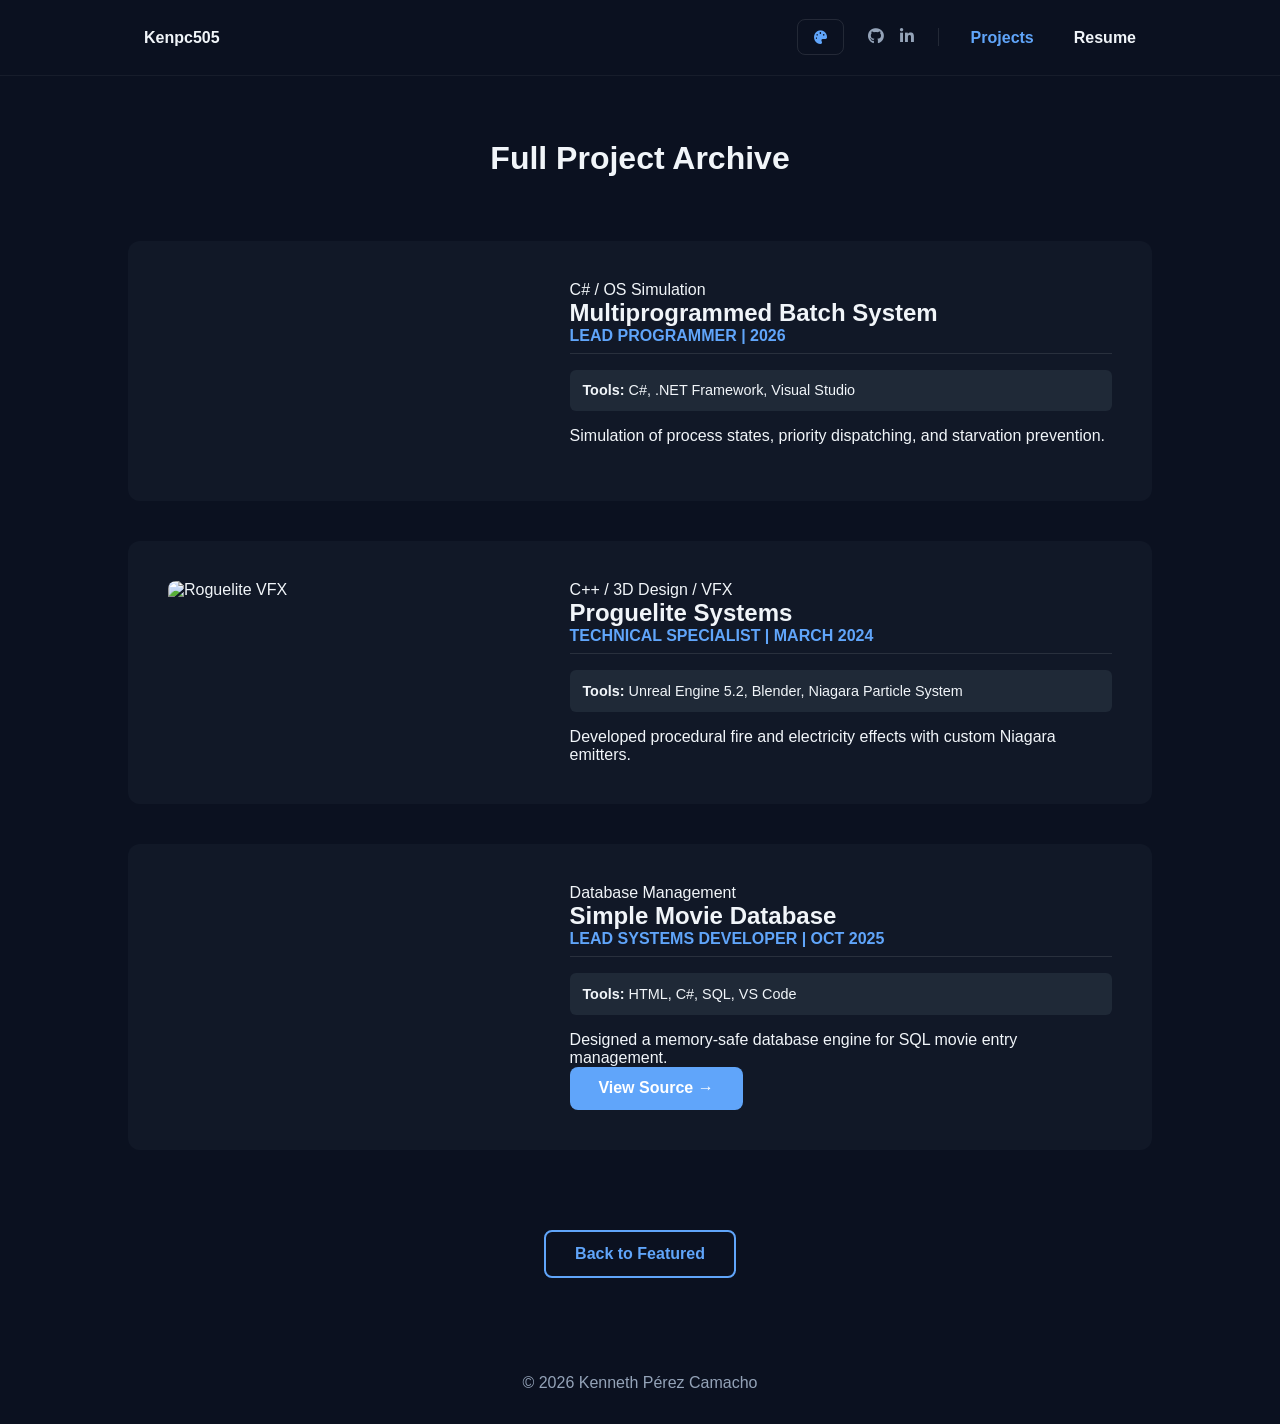
==== projects.html @ e3770920 "updated portfolio" ====
<!DOCTYPE html>
<html lang="en">
<head>
    <meta charset="UTF-8">
    <meta name="viewport" content="width=device-width, initial-scale=1.0">
    <title>Archive | Kenneth Pérez Camacho</title>
    <script>
        (function() {
            const palettes = {
                'default': { bg: '#0b1120', accent: '#60a5fa' },
                'emerald': { bg: '#022c22', accent: '#10b981' },
                'ruby': { bg: '#1c0a0a', accent: '#ef4444' },
                'gold': { bg: '#1a160d', accent: '#fbbf24' },
                'violet': { bg: '#1e1b4b', accent: '#a78bfa' }
            };
            window.applyTheme = function(theme) {
                const p = palettes[theme] || palettes['default'];
                document.documentElement.style.setProperty('--bg-color', p.bg);
                document.documentElement.style.setProperty('--accent', p.accent);
                localStorage.setItem('selectedTheme', theme);
                document.querySelectorAll('a').forEach(link => {
                    const url = new URL(link.href, window.location.href);
                    if (url.origin === window.location.origin) {
                        url.searchParams.set('theme', theme);
                        link.href = url.toString();
                    }
                });
            };
            const params = new URLSearchParams(window.location.search);
            const activeTheme = params.get('theme') || localStorage.getItem('selectedTheme') || 'default';
            window.addEventListener('DOMContentLoaded', () => applyTheme(activeTheme));
        })();
    </script>
    <link rel="stylesheet" href="https://cdnjs.cloudflare.com/ajax/libs/font-awesome/6.5.1/css/all.min.css">
    <link rel="stylesheet" href="style.css">
</head>
<body style="display: flex; flex-direction: column; min-height: 100vh;">

    <nav>
        <div class="logo"><a href="index.html" class="btn-nav">Kenpc505</a></div>
        <div class="nav-right" style="display: flex; align-items: center; gap: 1.5rem;">
            <div class="theme-switch-wrapper">
                <button id="theme-btn" class="btn-nav" style="color: var(--accent); background: transparent; border: 1px solid rgba(255,255,255,0.1);"><i class="fas fa-palette"></i></button>
            </div>
            <div class="social-icons" style="display: flex; gap: 1rem;">
                <a href="https://github.com/Kenpc505" target="_blank" style="color: var(--text-secondary);"><i class="fa-brands fa-github"></i></a>
                <a href="https://www.linkedin.com/in/kenneth-p%C3%A9rez-camacho-754b19230" target="_blank" style="color: var(--text-secondary);"><i class="fa-brands fa-linkedin-in"></i></a>
            </div>
            <ul class="nav-links" style="display: flex; list-style: none; gap: 0.5rem; border-left: 1px solid rgba(255,255,255,0.1); padding-left: 1rem;">
                <li><a href="projects.html" class="btn-nav" style="color: var(--accent);">Projects</a></li>
                <li><a href="resume.html" class="btn-nav">Resume</a></li>
            </ul>
        </div>
    </nav>

    <main style="flex: 1; padding: 4rem 10%;">
        <h1 style="text-align: center; margin-bottom: 4rem;">Full Project Archive</h1>
        
        <article class="project-row">
            <div class="project-image-container">
                <video autoplay loop muted playsinline>
                    <source src="videos/os-sim.mp4" type="video/mp4">
                </video>
            </div>
            <div class="project-info">
                <p class="category">C# / OS Simulation</p>
                <h2 class="project-title">Multiprogrammed Batch System</h2>
                <p class="role-date">Lead Programmer | 2026</p>
                <div class="tools-bar"><strong>Tools:</strong> C#, .NET Framework, Visual Studio</div>
                <p>Simulation of process states, priority dispatching, and starvation prevention.</p>
            </div>
        </article>

        <article class="project-row">
            <div class="project-image-container"><img src="images/roguelite.jpg" alt="Roguelite VFX"></div>
            <div class="project-info">
                <p class="category">C++ / 3D Design / VFX</p>
                <h2 class="project-title">Proguelite Systems</h2>
                <p class="role-date">Technical Specialist | March 2024</p>
                <div class="tools-bar"><strong>Tools:</strong> Unreal Engine 5.2, Blender, Niagara Particle System</div>
                <p>Developed procedural fire and electricity effects with custom Niagara emitters.</p>
            </div>
        </article>

        <article class="project-row">
            <div class="project-image-container">
                <video autoplay loop muted playsinline>
                    <source src="videos/simplemdb.mp4" type="video/mp4">
                </video>
            </div>
            <div class="project-info">
                <p class="category">Database Management</p>
                <h2 class="project-title">Simple Movie Database</h2>
                <p class="role-date">Lead Systems Developer | Oct 2025</p>
                <div class="tools-bar"><strong>Tools:</strong> HTML, C#, SQL, VS Code</div>
                <p>Designed a memory-safe database engine for SQL movie entry management.</p>
                <a href="https://github.com/Kenpc505/SimpleMDB" target="_blank" class="btn">View Source →</a>
            </div>
        </article>

        <div style="text-align: center; margin-top: 5rem;">
            <a href="index.html" class="btn" style="background: transparent; border: 2px solid var(--accent); color: var(--accent);">Back to Featured</a>
        </div>
    </main>

    <footer style="text-align: center; padding: 2rem 0;"><p style="color: var(--text-secondary);">© 2026 Kenneth Pérez Camacho</p></footer>
</body>
</html>
---- style.css ----
/* --- 1. CORE VARIABLES --- */
:root {
	--bg-color: #0b1120;
	--card-bg: #111827;
	--text-primary: #f1f5f9;
	--text-secondary: #94a3b8;
	--accent: #60a5fa;
	--tools-bg: #1f2937;
}

/* --- 2. GLOBAL RESET --- */
* {
	box-sizing: border-box;
	margin: 0;
	padding: 0;
}

body {
	background-color: var(--bg-color);
	color: var(--text-primary);
	font-family: 'Inter', sans-serif;
	transition: background-color 0.3s ease;
}

/* --- 3. NAVIGATION & BUTTONS --- */
nav {
	display: flex;
	justify-content: space-between;
	align-items: center;
	padding: 1.2rem 10%;
	background: var(--bg-color);
	position: sticky;
	top: 0;
	z-index: 1000;
	border-bottom: 1px solid rgba(255, 255, 255, 0.05);
}

.logo a,
.btn-nav {
	font-weight: bold;
	text-decoration: none;
	color: var(--text-primary);
	padding: 0.6rem 1rem;
	border-radius: 8px;
	transition: 0.3s;
}

.logo a:hover,
.btn-nav:hover {
	background: rgba(255, 255, 255, 0.05);
	color: var(--accent);
}

.nav-links {
	display: flex;
	list-style: none;
	gap: 1rem;
	border-left: 1px solid rgba(255, 255, 255, 0.1);
	padding-left: 1rem;
}

/* Theme Menu */
.theme-switch-wrapper {
	position: relative;
}

.theme-menu {
	position: absolute;
	top: 50px;
	right: 0;
	background: var(--card-bg);
	border: 1px solid var(--accent);
	border-radius: 8px;
	display: none;
	flex-direction: column;
	width: 150px;
	overflow: hidden;
}

.theme-menu.active {
	display: flex;
}

.theme-menu button {
	background: none;
	border: none;
	color: var(--text-primary);
	padding: 10px;
	cursor: pointer;
	text-align: left;
}

.theme-menu button:hover {
	background: var(--accent);
	color: #fff;
}

/* --- 4. PROJECT CARDS (Image Formatting) --- */
.project-list {
	width: 85%;
	max-width: 1100px;
	margin: 4rem auto;
}

.project-row {
	display: flex;
	gap: 2.5rem;
	background: var(--card-bg);
	border-radius: 12px;
	padding: 2.5rem;
	margin-bottom: 2.5rem;
}

.project-image-container {
	flex: 1;
	border-radius: 8px;
	overflow: hidden;
}

.project-image-container video,
.project-image-container img {
	width: 100%;
	display: block;
}

.project-info {
	flex: 1.5;
}

.tools-bar {
	background: var(--tools-bg);
	padding: 0.8rem;
	border-radius: 6px;
	margin: 1rem 0;
	font-size: 0.9rem;
}

.role-date {
	color: var(--accent);
	font-weight: bold;
	text-transform: uppercase;
	border-bottom: 1px solid rgba(255, 255, 255, 0.1);
	padding-bottom: 0.5rem;
	margin-bottom: 1rem;
}

.btn {
	display: inline-block;
	padding: 0.8rem 1.8rem;
	background: var(--accent);
	color: #fff;
	text-decoration: none;
	border-radius: 8px;
	font-weight: bold;
}
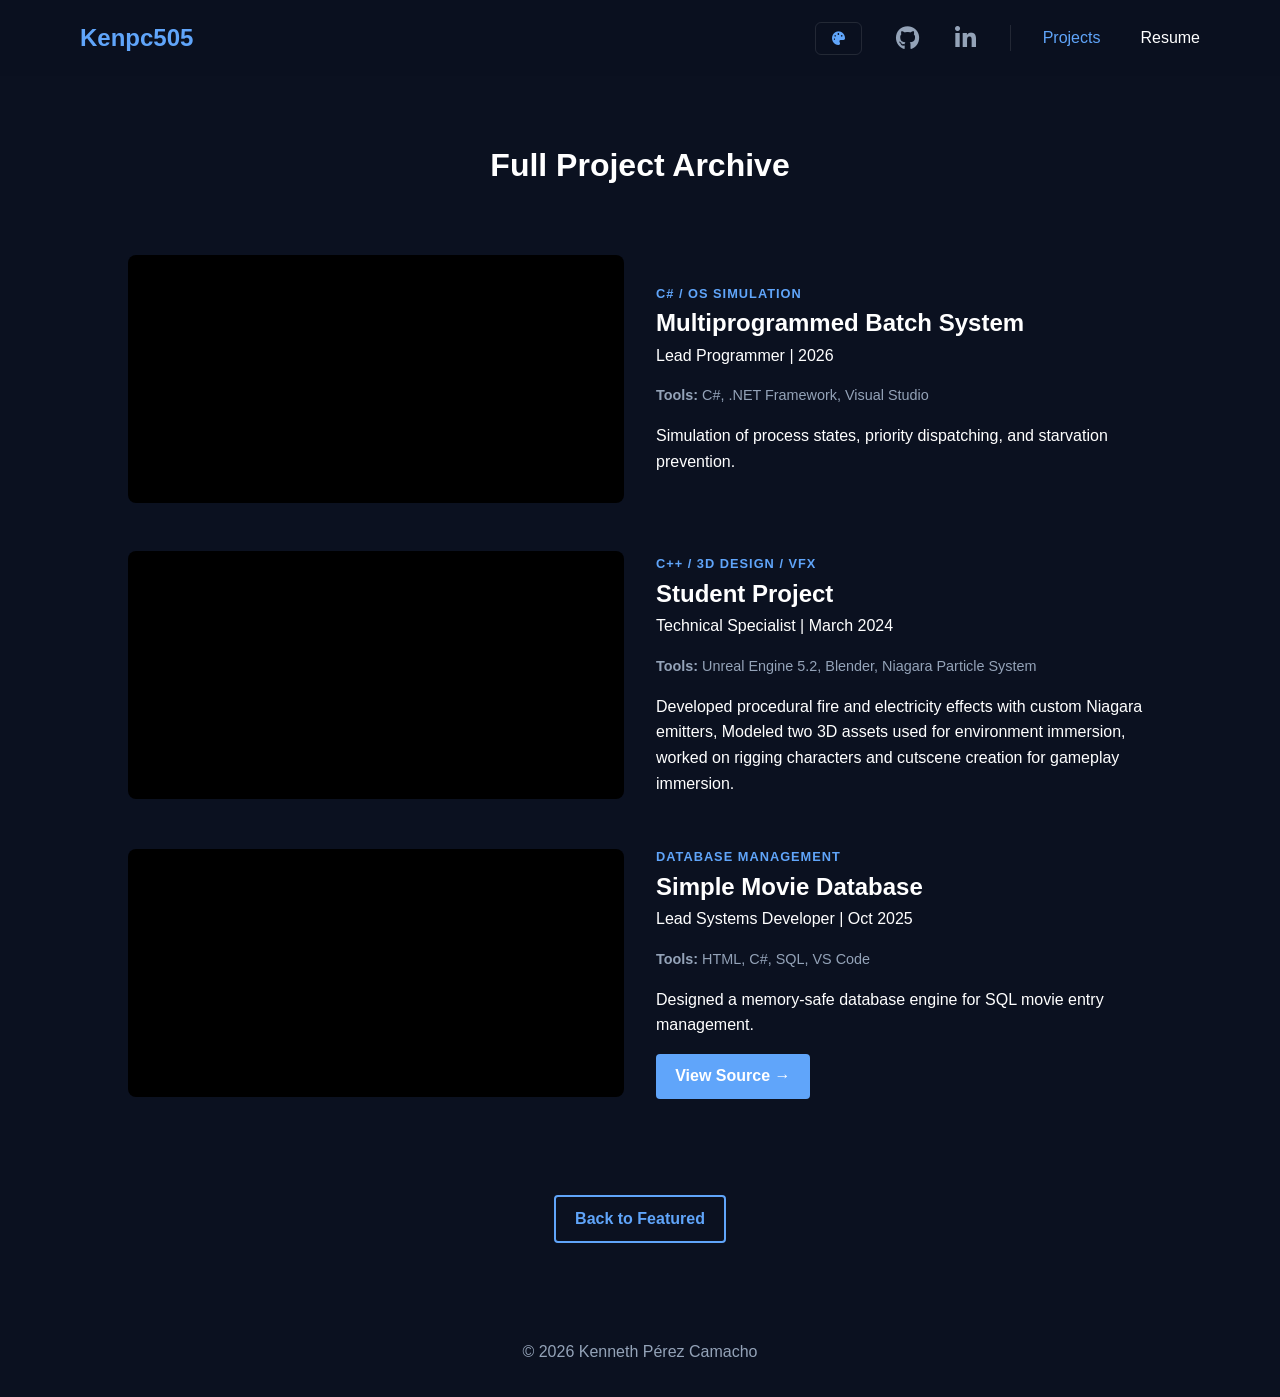
==== commit eff69ff7: "Layout changes, added video file to vfx student showcase" ====
--- a/projects.html
+++ b/projects.html
@@ -70,15 +70,20 @@
                 <p>Simulation of process states, priority dispatching, and starvation prevention.</p>
             </div>
         </article>
-
-        <article class="project-row">
-            <div class="project-image-container"><img src="images/roguelite.jpg" alt="Roguelite VFX"></div>
+        
+<article class="project-row">
+            <div class="project-image-container">
+                <video autoplay loop muted playsinline>
+                    <source src="videos/vfx-showcase.mp4" type="video/mp4">
+                    Your browser does not support the video tag.
+                </video>
+            </div>
             <div class="project-info">
                 <p class="category">C++ / 3D Design / VFX</p>
-                <h2 class="project-title">Proguelite Systems</h2>
+                <h2 class="project-title">Student Project</h2>
                 <p class="role-date">Technical Specialist | March 2024</p>
                 <div class="tools-bar"><strong>Tools:</strong> Unreal Engine 5.2, Blender, Niagara Particle System</div>
-                <p>Developed procedural fire and electricity effects with custom Niagara emitters.</p>
+                <p>Developed procedural fire and electricity effects with custom Niagara emitters, Modeled two 3D assets used for environment immersion, worked on rigging characters and cutscene creation for gameplay immersion.</p>
             </div>
         </article>
 
--- a/style.css
+++ b/style.css
@@ -1,80 +1,90 @@
-/* --- 1. CORE VARIABLES --- */
+/* --- BASE THEME VARIABLES --- */
 :root {
 	--bg-color: #0b1120;
-	--card-bg: #111827;
-	--text-primary: #f1f5f9;
+	--card-bg: rgba(255, 255, 255, 0.05);
+	--accent: #60a5fa;
+	--text-primary: #ffffff;
 	--text-secondary: #94a3b8;
-	--accent: #60a5fa;
-	--tools-bg: #1f2937;
-}
-
-/* --- 2. GLOBAL RESET --- */
+}
+
+/* --- GLOBAL STYLES --- */
 * {
-	box-sizing: border-box;
 	margin: 0;
 	padding: 0;
+	box-sizing: border-box;
+	font-family: 'Inter', -apple-system, sans-serif;
 }
 
 body {
 	background-color: var(--bg-color);
 	color: var(--text-primary);
-	font-family: 'Inter', sans-serif;
-	transition: background-color 0.3s ease;
-}
-
-/* --- 3. NAVIGATION & BUTTONS --- */
+	transition: background-color 0.4s ease;
+	line-height: 1.6;
+}
+
+a {
+	text-decoration: none;
+	color: inherit;
+	transition: 0.3s;
+}
+
+/* --- NAVIGATION --- */
 nav {
 	display: flex;
 	justify-content: space-between;
 	align-items: center;
-	padding: 1.2rem 10%;
-	background: var(--bg-color);
+	padding: 1rem 5%;
+	background: rgba(11, 17, 32, 0.8);
+	backdrop-filter: blur(10px);
 	position: sticky;
 	top: 0;
 	z-index: 1000;
-	border-bottom: 1px solid rgba(255, 255, 255, 0.05);
-}
-
-.logo a,
+}
+
+.logo a {
+	font-size: 1.5rem;
+	font-weight: 800;
+	color: var(--accent);
+}
+
 .btn-nav {
-	font-weight: bold;
-	text-decoration: none;
-	color: var(--text-primary);
-	padding: 0.6rem 1rem;
-	border-radius: 8px;
-	transition: 0.3s;
-}
-
-.logo a:hover,
-.btn-nav:hover {
-	background: rgba(255, 255, 255, 0.05);
-	color: var(--accent);
-}
-
-.nav-links {
-	display: flex;
-	list-style: none;
-	gap: 1rem;
-	border-left: 1px solid rgba(255, 255, 255, 0.1);
-	padding-left: 1rem;
-}
-
-/* Theme Menu */
+	padding: 0.5rem 1rem;
+	border-radius: 6px;
+	font-weight: 500;
+}
+
+/* --- SOCIAL ICONS (ENLARGED & ACCESSIBLE) --- */
+.social-icons a {
+	font-size: 1.5rem;
+	padding: 10px;
+	transition: transform 0.2s ease, color 0.2s ease;
+	display: inline-flex;
+	align-items: center;
+	justify-content: center;
+	color: var(--text-secondary);
+}
+
+.social-icons a:hover {
+	color: var(--accent) !important;
+	transform: scale(1.1);
+}
+
+/* --- THEME MENU --- */
 .theme-switch-wrapper {
 	position: relative;
 }
 
 .theme-menu {
 	position: absolute;
-	top: 50px;
+	top: 100%;
 	right: 0;
-	background: var(--card-bg);
-	border: 1px solid var(--accent);
+	background: #1e293b;
 	border-radius: 8px;
+	padding: 0.5rem;
 	display: none;
 	flex-direction: column;
-	width: 150px;
-	overflow: hidden;
+	gap: 0.5rem;
+	box-shadow: 0 10px 15px -3px rgba(0, 0, 0, 0.5);
 }
 
 .theme-menu.active {
@@ -82,74 +92,176 @@
 }
 
 .theme-menu button {
-	background: none;
+	background: transparent;
 	border: none;
-	color: var(--text-primary);
-	padding: 10px;
+	color: white;
+	padding: 0.5rem 1rem;
 	cursor: pointer;
 	text-align: left;
+	border-radius: 4px;
 }
 
 .theme-menu button:hover {
 	background: var(--accent);
-	color: #fff;
-}
-
-/* --- 4. PROJECT CARDS (Image Formatting) --- */
+}
+
+/* --- HERO (TIGHTENED VERTICAL GAP) --- */
+.hero-banner {
+	position: relative;
+	height: 25vh;
+	/* Very compact vertical space */
+	display: flex;
+	align-items: center;
+	justify-content: center;
+	overflow: hidden;
+	margin-bottom: 0;
+}
+
+.banner-image {
+	position: absolute;
+	width: 100%;
+	height: 100%;
+	z-index: -1;
+}
+
+.banner-image img {
+	width: 100%;
+	height: 100%;
+	object-fit: cover;
+	opacity: 0.2;
+}
+
+.hero-content h1 {
+	font-size: 3.5rem;
+	margin-bottom: 0.5rem;
+}
+
+/* --- ABOUT ME (REDUCED SPACING) --- */
+.about-me-container {
+	display: flex;
+	align-items: center;
+	gap: 2.5rem;
+	padding: 0 10% 2rem 10%;
+	max-width: 1200px;
+	margin: -1rem auto 0 auto;
+	/* Pulls content up toward the name */
+}
+
+.profile-pic img {
+	width: 160px;
+	height: 160px;
+	border-radius: 50%;
+	border: 3px solid var(--accent);
+	object-fit: cover;
+}
+
+.about-text h2 {
+	margin-bottom: 0.5rem;
+	color: var(--accent);
+}
+
+/* --- PROJECTS --- */
 .project-list {
-	width: 85%;
-	max-width: 1100px;
-	margin: 4rem auto;
+	padding: 2rem 5%;
 }
 
 .project-row {
 	display: flex;
-	gap: 2.5rem;
-	background: var(--card-bg);
-	border-radius: 12px;
-	padding: 2.5rem;
-	margin-bottom: 2.5rem;
+	gap: 2rem;
+	margin-bottom: 3rem;
+	align-items: center;
 }
 
 .project-image-container {
 	flex: 1;
 	border-radius: 8px;
 	overflow: hidden;
-}
-
-.project-image-container video,
-.project-image-container img {
+	background: #000;
+}
+
+.project-image-container img,
+.project-image-container video {
 	width: 100%;
 	display: block;
 }
 
 .project-info {
-	flex: 1.5;
+	flex: 1;
+}
+
+.category {
+	color: var(--accent);
+	text-transform: uppercase;
+	font-size: 0.8rem;
+	letter-spacing: 1px;
+	font-weight: 700;
 }
 
 .tools-bar {
-	background: var(--tools-bg);
-	padding: 0.8rem;
-	border-radius: 6px;
 	margin: 1rem 0;
 	font-size: 0.9rem;
-}
-
-.role-date {
-	color: var(--accent);
-	font-weight: bold;
-	text-transform: uppercase;
-	border-bottom: 1px solid rgba(255, 255, 255, 0.1);
-	padding-bottom: 0.5rem;
-	margin-bottom: 1rem;
+	color: var(--text-secondary);
 }
 
 .btn {
 	display: inline-block;
-	padding: 0.8rem 1.8rem;
+	padding: 0.6rem 1.2rem;
 	background: var(--accent);
-	color: #fff;
-	text-decoration: none;
-	border-radius: 8px;
-	font-weight: bold;
+	color: white;
+	border-radius: 4px;
+	font-weight: 600;
+	margin-top: 1rem;
+}
+
+/* --- MOBILE OPTIMIZATION --- */
+@media (max-width: 768px) {
+	nav {
+		flex-wrap: wrap;
+		justify-content: center;
+		padding: 1rem;
+	}
+
+	.nav-right {
+		width: 100%;
+		justify-content: center;
+		margin-top: 1rem;
+		gap: 1rem !important;
+	}
+
+	.hero-banner {
+		height: 20vh;
+	}
+
+	.hero-content h1 {
+		font-size: 2.2rem;
+	}
+
+	.about-me-container {
+		margin-top: 0;
+		padding: 2rem 5%;
+		flex-direction: column;
+		text-align: center;
+		gap: 1.5rem;
+	}
+
+	.project-row {
+		flex-direction: column;
+		margin-bottom: 4rem;
+		gap: 1.5rem;
+	}
+
+	.project-image-container,
+	.project-info {
+		width: 100%;
+	}
+
+	.social-icons a {
+		font-size: 1.8rem;
+		/* Even larger for mobile thumbs */
+	}
+
+	.resume-container div[style*="display: flex"] {
+		flex-direction: column !important;
+		gap: 1rem !important;
+	}
 }
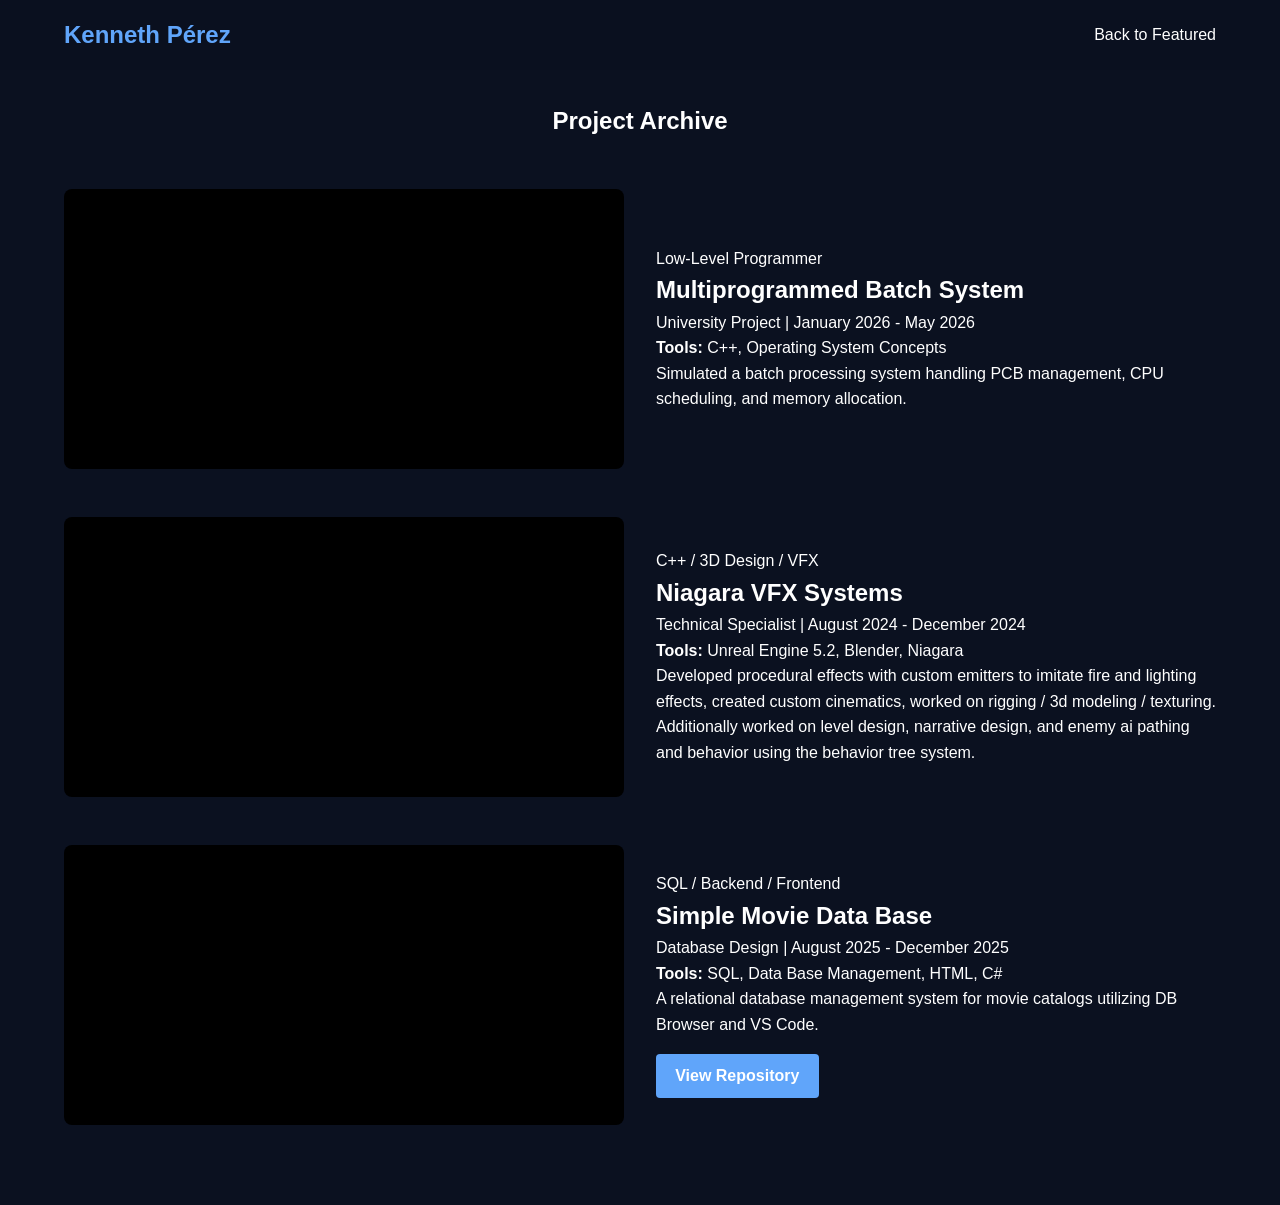
==== commit 083edb3e: "Some Design fixes, temp logo for Ladein" ====
--- a/projects.html
+++ b/projects.html
@@ -3,59 +3,19 @@
 <head>
     <meta charset="UTF-8">
     <meta name="viewport" content="width=device-width, initial-scale=1.0">
-    <title>Archive | Kenneth Pérez Camacho</title>
-    <script>
-        (function() {
-            const palettes = {
-                'default': { bg: '#0b1120', accent: '#60a5fa' },
-                'emerald': { bg: '#022c22', accent: '#10b981' },
-                'ruby': { bg: '#1c0a0a', accent: '#ef4444' },
-                'gold': { bg: '#1a160d', accent: '#fbbf24' },
-                'violet': { bg: '#1e1b4b', accent: '#a78bfa' }
-            };
-            window.applyTheme = function(theme) {
-                const p = palettes[theme] || palettes['default'];
-                document.documentElement.style.setProperty('--bg-color', p.bg);
-                document.documentElement.style.setProperty('--accent', p.accent);
-                localStorage.setItem('selectedTheme', theme);
-                document.querySelectorAll('a').forEach(link => {
-                    const url = new URL(link.href, window.location.href);
-                    if (url.origin === window.location.origin) {
-                        url.searchParams.set('theme', theme);
-                        link.href = url.toString();
-                    }
-                });
-            };
-            const params = new URLSearchParams(window.location.search);
-            const activeTheme = params.get('theme') || localStorage.getItem('selectedTheme') || 'default';
-            window.addEventListener('DOMContentLoaded', () => applyTheme(activeTheme));
-        })();
-    </script>
-    <link rel="stylesheet" href="https://cdnjs.cloudflare.com/ajax/libs/font-awesome/6.5.1/css/all.min.css">
+    <title>Archive | Kenneth Pérez</title>
     <link rel="stylesheet" href="style.css">
 </head>
-<body style="display: flex; flex-direction: column; min-height: 100vh;">
-
+<body>
     <nav>
-        <div class="logo"><a href="index.html" class="btn-nav">Kenpc505</a></div>
-        <div class="nav-right" style="display: flex; align-items: center; gap: 1.5rem;">
-            <div class="theme-switch-wrapper">
-                <button id="theme-btn" class="btn-nav" style="color: var(--accent); background: transparent; border: 1px solid rgba(255,255,255,0.1);"><i class="fas fa-palette"></i></button>
-            </div>
-            <div class="social-icons" style="display: flex; gap: 1rem;">
-                <a href="https://github.com/Kenpc505" target="_blank" style="color: var(--text-secondary);"><i class="fa-brands fa-github"></i></a>
-                <a href="https://www.linkedin.com/in/kenneth-p%C3%A9rez-camacho-754b19230" target="_blank" style="color: var(--text-secondary);"><i class="fa-brands fa-linkedin-in"></i></a>
-            </div>
-            <ul class="nav-links" style="display: flex; list-style: none; gap: 0.5rem; border-left: 1px solid rgba(255,255,255,0.1); padding-left: 1rem;">
-                <li><a href="projects.html" class="btn-nav" style="color: var(--accent);">Projects</a></li>
-                <li><a href="resume.html" class="btn-nav">Resume</a></li>
-            </ul>
-        </div>
+        <div class="logo"><a href="index.html">Kenneth Pérez</a></div>
+        <a href="index.html" class="btn-nav">Back to Featured</a>
     </nav>
 
-    <main style="flex: 1; padding: 4rem 10%;">
-        <h1 style="text-align: center; margin-bottom: 4rem;">Full Project Archive</h1>
-        
+    <section class="project-list">
+        <h1 style="margin-bottom: 3rem; text-align: center;">Project Archive</h1>
+
+        <!-- Archive 1: OS Simulation -->
         <article class="project-row">
             <div class="project-image-container">
                 <video autoplay loop muted playsinline>
@@ -63,30 +23,33 @@
                 </video>
             </div>
             <div class="project-info">
-                <p class="category">C# / OS Simulation</p>
+                <p class="category">Low-Level Programmer</p>
                 <h2 class="project-title">Multiprogrammed Batch System</h2>
-                <p class="role-date">Lead Programmer | 2026</p>
-                <div class="tools-bar"><strong>Tools:</strong> C#, .NET Framework, Visual Studio</div>
-                <p>Simulation of process states, priority dispatching, and starvation prevention.</p>
+                <p class="role-date">University Project | January 2026 - May 2026</p>
+                <div class="tools-bar"><strong>Tools:</strong> C++, Operating System Concepts</div>
+                <p>Simulated a batch processing system handling PCB management, CPU scheduling, and memory allocation.</p>
             </div>
         </article>
-        
-<article class="project-row">
+
+        <!-- Archive 2: Niagara VFX -->
+        <article class="project-row">
             <div class="project-image-container">
                 <video autoplay loop muted playsinline>
                     <source src="videos/vfx-showcase.mp4" type="video/mp4">
-                    Your browser does not support the video tag.
                 </video>
             </div>
             <div class="project-info">
                 <p class="category">C++ / 3D Design / VFX</p>
-                <h2 class="project-title">Student Project</h2>
-                <p class="role-date">Technical Specialist | March 2024</p>
-                <div class="tools-bar"><strong>Tools:</strong> Unreal Engine 5.2, Blender, Niagara Particle System</div>
-                <p>Developed procedural fire and electricity effects with custom Niagara emitters, Modeled two 3D assets used for environment immersion, worked on rigging characters and cutscene creation for gameplay immersion.</p>
+                <h2 class="project-title">Niagara VFX Systems</h2>
+                <p class="role-date">Technical Specialist | August 2024 - December 2024</p>
+                <div class="tools-bar"><strong>Tools:</strong> Unreal Engine 5.2, Blender, Niagara</div>
+                <p>Developed procedural effects with custom emitters to imitate fire and lighting effects, created custom cinematics, worked on rigging / 3d modeling / texturing.
+                   Additionally worked on level design, narrative design, and enemy ai pathing and behavior using the behavior tree system.
+                </p>
             </div>
         </article>
 
+        <!-- Archive 3: Movie Database -->
         <article class="project-row">
             <div class="project-image-container">
                 <video autoplay loop muted playsinline>
@@ -94,20 +57,14 @@
                 </video>
             </div>
             <div class="project-info">
-                <p class="category">Database Management</p>
-                <h2 class="project-title">Simple Movie Database</h2>
-                <p class="role-date">Lead Systems Developer | Oct 2025</p>
-                <div class="tools-bar"><strong>Tools:</strong> HTML, C#, SQL, VS Code</div>
-                <p>Designed a memory-safe database engine for SQL movie entry management.</p>
-                <a href="https://github.com/Kenpc505/SimpleMDB" target="_blank" class="btn">View Source →</a>
+                <p class="category">SQL / Backend / Frontend</p>
+                <h2 class="project-title">Simple Movie Data Base</h2>
+                <p class="role-date">Database Design | August 2025 - December 2025</p>
+                <div class="tools-bar"><strong>Tools:</strong> SQL, Data Base Management, HTML, C#</div>
+                <p>A relational database management system for movie catalogs utilizing DB Browser and VS Code.</p>
+                <a href="https://github.com/Kenpc505/SimpleMDB.git" target="_blank" class="btn">View Repository</a>
             </div>
         </article>
-
-        <div style="text-align: center; margin-top: 5rem;">
-            <a href="index.html" class="btn" style="background: transparent; border: 2px solid var(--accent); color: var(--accent);">Back to Featured</a>
-        </div>
-    </main>
-
-    <footer style="text-align: center; padding: 2rem 0;"><p style="color: var(--text-secondary);">© 2026 Kenneth Pérez Camacho</p></footer>
+    </section>
 </body>
 </html>
--- a/style.css
+++ b/style.css
@@ -47,13 +47,7 @@
 	color: var(--accent);
 }
 
-.btn-nav {
-	padding: 0.5rem 1rem;
-	border-radius: 6px;
-	font-weight: 500;
-}
-
-/* --- SOCIAL ICONS (ENLARGED & ACCESSIBLE) --- */
+/* --- SOCIAL ICONS (ENLARGED) --- */
 .social-icons a {
 	font-size: 1.5rem;
 	padding: 10px;
@@ -67,6 +61,17 @@
 .social-icons a:hover {
 	color: var(--accent) !important;
 	transform: scale(1.1);
+}
+
+/* Studio Link Highlight */
+.studio-link {
+	color: var(--accent);
+	font-weight: 700;
+	text-decoration: underline;
+}
+
+.studio-link:hover {
+	opacity: 0.8;
 }
 
 /* --- THEME MENU --- */
@@ -83,8 +88,6 @@
 	padding: 0.5rem;
 	display: none;
 	flex-direction: column;
-	gap: 0.5rem;
-	box-shadow: 0 10px 15px -3px rgba(0, 0, 0, 0.5);
 }
 
 .theme-menu.active {
@@ -98,23 +101,20 @@
 	padding: 0.5rem 1rem;
 	cursor: pointer;
 	text-align: left;
-	border-radius: 4px;
 }
 
 .theme-menu button:hover {
 	background: var(--accent);
 }
 
-/* --- HERO (TIGHTENED VERTICAL GAP) --- */
+/* --- HERO (TIGHT GAP) --- */
 .hero-banner {
 	position: relative;
 	height: 25vh;
-	/* Very compact vertical space */
 	display: flex;
 	align-items: center;
 	justify-content: center;
 	overflow: hidden;
-	margin-bottom: 0;
 }
 
 .banner-image {
@@ -131,12 +131,7 @@
 	opacity: 0.2;
 }
 
-.hero-content h1 {
-	font-size: 3.5rem;
-	margin-bottom: 0.5rem;
-}
-
-/* --- ABOUT ME (REDUCED SPACING) --- */
+/* --- ABOUT ME --- */
 .about-me-container {
 	display: flex;
 	align-items: center;
@@ -144,7 +139,6 @@
 	padding: 0 10% 2rem 10%;
 	max-width: 1200px;
 	margin: -1rem auto 0 auto;
-	/* Pulls content up toward the name */
 }
 
 .profile-pic img {
@@ -155,11 +149,6 @@
 	object-fit: cover;
 }
 
-.about-text h2 {
-	margin-bottom: 0.5rem;
-	color: var(--accent);
-}
-
 /* --- PROJECTS --- */
 .project-list {
 	padding: 2rem 5%;
@@ -187,20 +176,6 @@
 
 .project-info {
 	flex: 1;
-}
-
-.category {
-	color: var(--accent);
-	text-transform: uppercase;
-	font-size: 0.8rem;
-	letter-spacing: 1px;
-	font-weight: 700;
-}
-
-.tools-bar {
-	margin: 1rem 0;
-	font-size: 0.9rem;
-	color: var(--text-secondary);
 }
 
 .btn {
@@ -213,12 +188,11 @@
 	margin-top: 1rem;
 }
 
-/* --- MOBILE OPTIMIZATION --- */
+/* --- MOBILE --- */
 @media (max-width: 768px) {
 	nav {
 		flex-wrap: wrap;
 		justify-content: center;
-		padding: 1rem;
 	}
 
 	.nav-right {
@@ -232,22 +206,16 @@
 		height: 20vh;
 	}
 
-	.hero-content h1 {
-		font-size: 2.2rem;
-	}
-
 	.about-me-container {
 		margin-top: 0;
 		padding: 2rem 5%;
 		flex-direction: column;
 		text-align: center;
-		gap: 1.5rem;
 	}
 
 	.project-row {
 		flex-direction: column;
 		margin-bottom: 4rem;
-		gap: 1.5rem;
 	}
 
 	.project-image-container,
@@ -257,11 +225,5 @@
 
 	.social-icons a {
 		font-size: 1.8rem;
-		/* Even larger for mobile thumbs */
-	}
-
-	.resume-container div[style*="display: flex"] {
-		flex-direction: column !important;
-		gap: 1rem !important;
 	}
 }
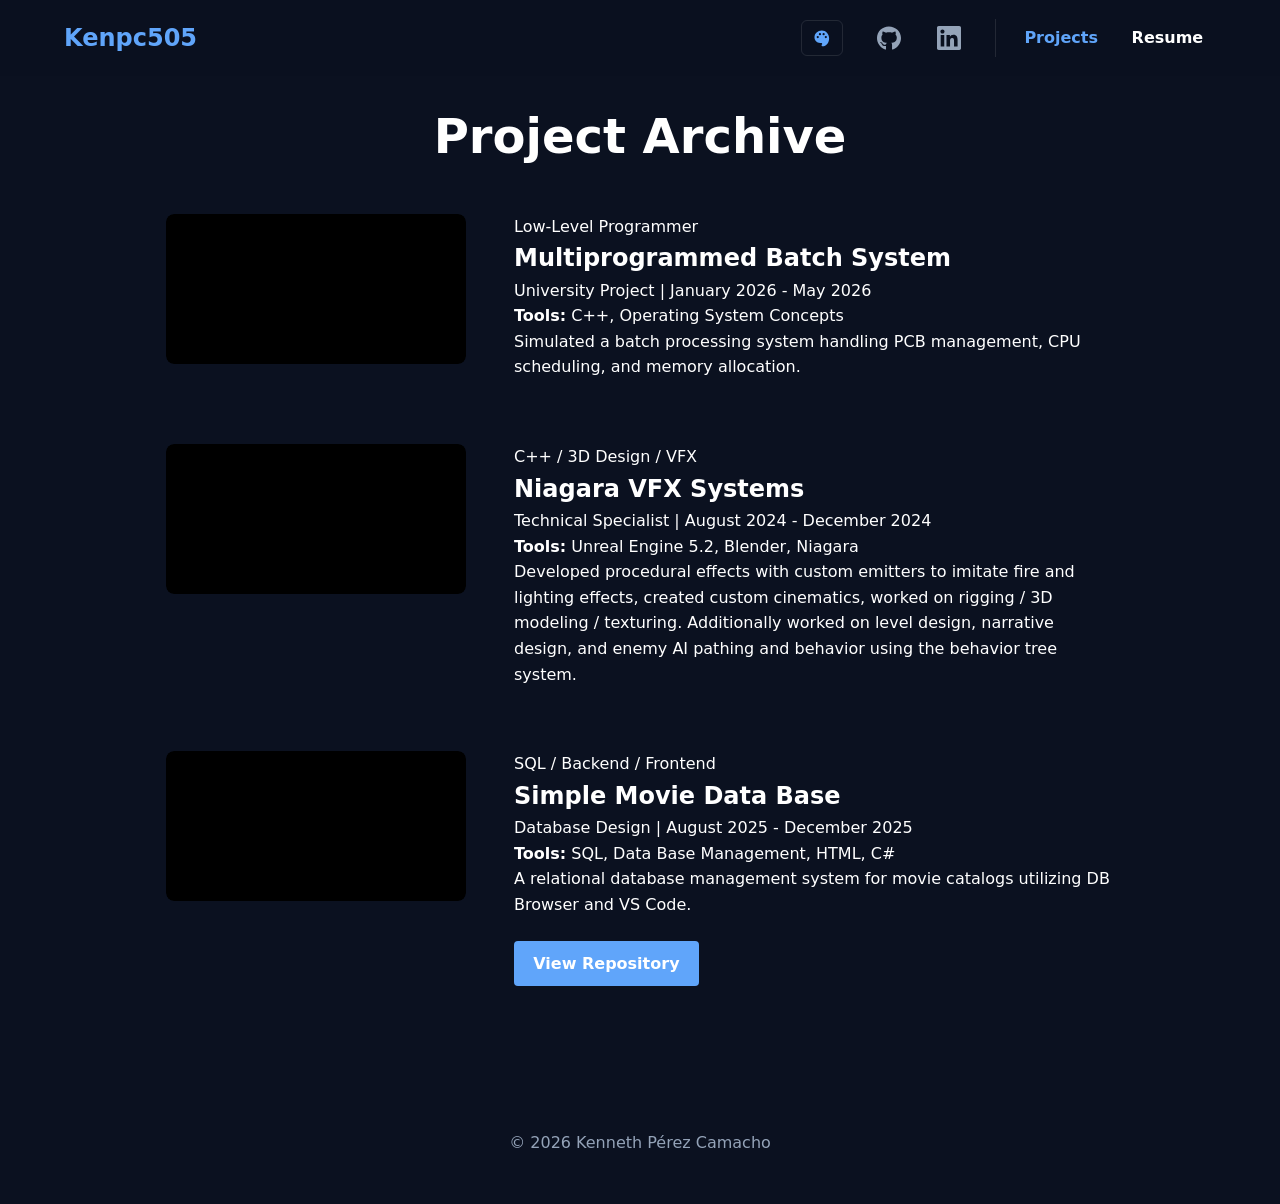
==== commit 9a7fb0ae: "Modernize portfolio site and theme system Refactored the portfolio pages to use a shared JavaScript " ====
--- a/projects.html
+++ b/projects.html
@@ -3,22 +3,46 @@
 <head>
     <meta charset="UTF-8">
     <meta name="viewport" content="width=device-width, initial-scale=1.0">
-    <title>Archive | Kenneth Pérez</title>
+    <meta http-equiv="Content-Security-Policy" content="default-src 'self'; script-src 'self'; style-src 'self'; img-src 'self' data:; media-src 'self'; font-src 'self'; connect-src 'self'; object-src 'none'; base-uri 'self'; form-action 'none'; upgrade-insecure-requests">
+    <meta name="referrer" content="strict-origin-when-cross-origin">
+    <meta name="description" content="Project archive of Kenneth Pérez Camacho: systems programming, VFX and database projects.">
+    <title>Projects | Kenneth Pérez Camacho</title>
+    <script src="script.js"></script>
     <link rel="stylesheet" href="style.css">
 </head>
 <body>
-    <nav>
-        <div class="logo"><a href="index.html">Kenneth Pérez</a></div>
-        <a href="index.html" class="btn-nav">Back to Featured</a>
+
+    <nav class="site-nav">
+        <a href="index.html" class="logo">Kenpc505</a>
+        <div class="nav-right">
+            <div class="theme-switch-wrapper">
+                <button id="theme-btn" class="btn-nav theme-btn" type="button" aria-label="Change colour theme" aria-expanded="false" aria-controls="theme-menu"><svg class="icon" viewBox="0 0 24 24" aria-hidden="true" focusable="false"><path fill="currentColor" fill-rule="evenodd" d="M12 2C6.5 2 2 6.1 2 11.2c0 4.3 3.4 7.8 7.6 7.8h1.6c.8 0 1.3.6 1.3 1.3 0 .4-.1.7-.4 1-.2.3-.4.6-.4 1 0 .8.6 1.4 1.4 1.4C18 23.7 22 19 22 12.6 22 6.6 17.5 2 12 2zM6.5 12.5a1.5 1.5 0 1 0 0-3 1.5 1.5 0 0 0 0 3zm3-4a1.5 1.5 0 1 0 0-3 1.5 1.5 0 0 0 0 3zm5 0a1.5 1.5 0 1 0 0-3 1.5 1.5 0 0 0 0 3zm3 4a1.5 1.5 0 1 0 0-3 1.5 1.5 0 0 0 0 3z"/></svg></button>
+                <div id="theme-menu" class="theme-menu">
+                    <button type="button" data-theme="default">Deep Sea</button>
+                    <button type="button" data-theme="emerald">Matrix</button>
+                    <button type="button" data-theme="ruby">Crimson</button>
+                    <button type="button" data-theme="gold">Luxury</button>
+                    <button type="button" data-theme="violet">Cyber</button>
+                </div>
+            </div>
+            <div class="social-icons">
+                <a href="https://github.com/Kenpc505" target="_blank" rel="noopener noreferrer" aria-label="GitHub"><svg class="icon" viewBox="0 0 24 24" aria-hidden="true" focusable="false"><path fill="currentColor" d="m8.02742 19.0196c0 .0951-.11129.1712-.25161.1712-.15968.0142-.27097-.0618-.27097-.1712 0-.0952.11129-.1712.25161-.1712.14516-.0143.27097.0618.27097.1712zm-1.50484-.2141c-.03387.0952.0629.2046.20807.2331.1258.0475.27096 0 .3-.0951.02903-.0951-.06291-.2045-.20807-.2473-.12581-.0333-.26613.0142-.3.1093zm2.13871-.0808c-.14032.0333-.2371.1237-.22258.233.01452.0952.14032.157.28548.1237.14033-.0333.2371-.1237.22258-.2188-.01451-.0903-.14516-.1522-.28548-.1379zm3.18391-18.2247c-6.71133 0-11.8452 5.00799-11.8452 11.6045 0 5.2743 3.37742 9.7876 8.20161 11.3761.61936.1094.8371-.2663.8371-.5754 0-.2949-.01452-1.9214-.01452-2.9202 0 0-3.38709.7134-4.09838-1.4172 0 0-.55162-1.384-1.34516-1.7407 0 0-1.10807-.7467.07741-.7324 0 0 1.20484.0951 1.86775 1.227 1.05967 1.8358 2.83548 1.3079 3.52742.994.11129-.761.4258-1.2889.77419-1.6028-2.70484-.2948-5.43387-.6801-5.43387-5.2553 0-1.3078.36774-1.96415 1.14193-2.80119-.1258-.30914-.53709-1.58372.12581-3.22927 1.01129-.30914 3.33871 1.2841 3.33871 1.2841.96774-.26634 2.0081-.40426 3.0387-.40426 1.0307 0 2.071.13792 3.0387.40426 0 0 2.3274-1.59799 3.3387-1.2841.6629 1.6503.2516 2.92013.1258 3.22927.7742.8418 1.2484 1.49809 1.2484 2.80119 0 4.5895-2.85 4.9557-5.5548 5.2553.4451.3758.8226 1.0891.8226 2.2068 0 1.6027-.0146 3.586-.0146 3.9759 0 .3092.2226.6849.8371.5755 4.8388-1.579 8.1194-6.0923 8.1194-11.3666 0-6.59651-5.4435-11.6045-12.1548-11.6045zm-7.14197 16.4032c-.06291.0475-.04839.1569.03387.2473.07742.0761.18871.1094.25161.0475.0629-.0475.04839-.1569-.03387-.2473-.07742-.0761-.18871-.1093-.25161-.0475zm-.52258-.3853c-.03388.0619.01451.138.11129.1855.07741.0476.17419.0333.20806-.0333.03387-.0618-.01452-.1379-.11129-.1854-.09677-.0286-.17419-.0143-.20806.0332zm1.56774 1.6932c-.07742.0618-.04839.2045.0629.2948.11129.1094.25161.1237.31452.0476.0629-.0618.03387-.2045-.06291-.2949-.10645-.1094-.25161-.1236-.31451-.0475zm-.55162-.6992c-.07742.0476-.07742.1713 0 .2806.07742.1094.20807.157.27097.1094.07742-.0618.07742-.1855 0-.2948-.06774-.1094-.19355-.157-.27097-.0952z"/></svg></a>
+                <a href="https://www.linkedin.com/in/kenneth-p%C3%A9rez-camacho-754b19230" target="_blank" rel="noopener noreferrer" aria-label="LinkedIn"><svg class="icon" viewBox="0 0 24 24" aria-hidden="true" focusable="false"><path fill="currentColor" d="m22.2857 0h-20.57677c-.942859 0-1.70893.776786-1.70893 1.73036v20.53924c0 .9536.766071 1.7304 1.70893 1.7304h20.57677c.9429 0 1.7143-.7768 1.7143-1.7304v-20.53924c0-.953574-.7714-1.73036-1.7143-1.73036zm-15.03213 20.5714h-3.55714v-11.45354h3.5625v11.45354zm-1.77857-13.01783c-1.14107 0-2.0625-.92678-2.0625-2.0625 0-1.13571.92143-2.0625 2.0625-2.0625 1.13571 0 2.0625.92679 2.0625 2.0625 0 1.14107-.92143 2.0625-2.0625 2.0625zm15.1125 13.01783h-3.5571v-5.5714c0-1.3286-.0268-3.0375-1.8483-3.0375-1.8535 0-2.1375 1.4464-2.1375 2.9411v5.6678h-3.5571v-11.45354h3.4125v1.56424h.0482c.4768-.89996 1.6393-1.84817 3.3697-1.84817 3.6 0 4.2696 2.37317 4.2696 5.45897z"/></svg></a>
+            </div>
+            <ul class="nav-links">
+                <li><a href="projects.html" class="btn-nav" aria-current="page">Projects</a></li>
+                <li><a href="resume.html" class="btn-nav">Resume</a></li>
+            </ul>
+        </div>
     </nav>
 
-    <section class="project-list">
-        <h1 style="margin-bottom: 3rem; text-align: center;">Project Archive</h1>
+    <main class="project-list">
+        <h1 class="page-title">Project Archive</h1>
 
         <!-- Archive 1: OS Simulation -->
         <article class="project-row">
             <div class="project-image-container">
-                <video autoplay loop muted playsinline>
+                <video autoplay loop muted playsinline aria-label="Batch system simulation demo">
                     <source src="videos/os-sim.mp4" type="video/mp4">
                 </video>
             </div>
@@ -34,7 +58,7 @@
         <!-- Archive 2: Niagara VFX -->
         <article class="project-row">
             <div class="project-image-container">
-                <video autoplay loop muted playsinline>
+                <video autoplay loop muted playsinline aria-label="Niagara VFX showcase">
                     <source src="videos/vfx-showcase.mp4" type="video/mp4">
                 </video>
             </div>
@@ -43,16 +67,15 @@
                 <h2 class="project-title">Niagara VFX Systems</h2>
                 <p class="role-date">Technical Specialist | August 2024 - December 2024</p>
                 <div class="tools-bar"><strong>Tools:</strong> Unreal Engine 5.2, Blender, Niagara</div>
-                <p>Developed procedural effects with custom emitters to imitate fire and lighting effects, created custom cinematics, worked on rigging / 3d modeling / texturing.
-                   Additionally worked on level design, narrative design, and enemy ai pathing and behavior using the behavior tree system.
-                </p>
+                <p>Developed procedural effects with custom emitters to imitate fire and lighting effects, created custom cinematics, worked on rigging / 3D modeling / texturing.
+                   Additionally worked on level design, narrative design, and enemy AI pathing and behavior using the behavior tree system.</p>
             </div>
         </article>
 
         <!-- Archive 3: Movie Database -->
         <article class="project-row">
             <div class="project-image-container">
-                <video autoplay loop muted playsinline>
+                <video autoplay loop muted playsinline aria-label="Simple Movie Database demo">
                     <source src="videos/simplemdb.mp4" type="video/mp4">
                 </video>
             </div>
@@ -62,9 +85,11 @@
                 <p class="role-date">Database Design | August 2025 - December 2025</p>
                 <div class="tools-bar"><strong>Tools:</strong> SQL, Data Base Management, HTML, C#</div>
                 <p>A relational database management system for movie catalogs utilizing DB Browser and VS Code.</p>
-                <a href="https://github.com/Kenpc505/SimpleMDB.git" target="_blank" class="btn">View Repository</a>
+                <a href="https://github.com/Kenpc505/SimpleMDB" target="_blank" rel="noopener noreferrer" class="btn">View Repository</a>
             </div>
         </article>
-    </section>
+    </main>
+
+    <footer class="site-footer"><p>&copy; 2026 Kenneth Pérez Camacho</p></footer>
 </body>
-</html>+</html>
--- a/style.css
+++ b/style.css
@@ -1,10 +1,12 @@
 /* --- BASE THEME VARIABLES --- */
+/* --bg-color and --accent are overridden at runtime by script.js (theme switcher). */
 :root {
 	--bg-color: #0b1120;
 	--card-bg: rgba(255, 255, 255, 0.05);
 	--accent: #60a5fa;
 	--text-primary: #ffffff;
 	--text-secondary: #94a3b8;
+	--border-subtle: rgba(255, 255, 255, 0.1);
 }
 
 /* --- GLOBAL STYLES --- */
@@ -12,14 +14,21 @@
 	margin: 0;
 	padding: 0;
 	box-sizing: border-box;
-	font-family: 'Inter', -apple-system, sans-serif;
 }
 
 body {
+	font-family: system-ui, -apple-system, 'Segoe UI', Roboto, sans-serif;
 	background-color: var(--bg-color);
 	color: var(--text-primary);
 	transition: background-color 0.4s ease;
 	line-height: 1.6;
+	display: flex;
+	flex-direction: column;
+	min-height: 100vh;
+}
+
+main {
+	flex: 1;
 }
 
 a {
@@ -28,26 +37,73 @@
 	transition: 0.3s;
 }
 
+/* Visible keyboard focus everywhere */
+a:focus-visible,
+button:focus-visible {
+	outline: 2px solid var(--accent);
+	outline-offset: 3px;
+	border-radius: 4px;
+}
+
+.icon {
+	width: 1em;
+	height: 1em;
+	display: block;
+}
+
 /* --- NAVIGATION --- */
-nav {
+.site-nav {
 	display: flex;
 	justify-content: space-between;
 	align-items: center;
 	padding: 1rem 5%;
-	background: rgba(11, 17, 32, 0.8);
+	background: color-mix(in srgb, var(--bg-color) 80%, transparent);
 	backdrop-filter: blur(10px);
 	position: sticky;
 	top: 0;
 	z-index: 1000;
 }
 
-.logo a {
+.logo {
 	font-size: 1.5rem;
 	font-weight: 800;
 	color: var(--accent);
 }
 
-/* --- SOCIAL ICONS (ENLARGED) --- */
+.nav-right {
+	display: flex;
+	align-items: center;
+	gap: 1.5rem;
+}
+
+.nav-links {
+	display: flex;
+	list-style: none;
+	gap: 0.5rem;
+	border-left: 1px solid var(--border-subtle);
+	padding-left: 1rem;
+}
+
+.btn-nav {
+	display: inline-flex;
+	align-items: center;
+	padding: 0.4rem 0.8rem;
+	border-radius: 6px;
+	color: var(--text-primary);
+	font-weight: 600;
+}
+
+.btn-nav:hover,
+.btn-nav[aria-current="page"] {
+	color: var(--accent);
+}
+
+/* --- SOCIAL ICONS --- */
+.social-icons {
+	display: flex;
+	gap: 1rem;
+}
+
 .social-icons a {
 	font-size: 1.5rem;
 	padding: 10px;
@@ -59,7 +115,7 @@
 }
 
 .social-icons a:hover {
-	color: var(--accent) !important;
+	color: var(--accent);
 	transform: scale(1.1);
 }
 
@@ -79,15 +135,26 @@
 	position: relative;
 }
 
+.theme-btn {
+	font-size: 1.1rem;
+	color: var(--accent);
+	background: transparent;
+	border: 1px solid var(--border-subtle);
+	cursor: pointer;
+	padding: 0.5rem 0.7rem;
+}
+
 .theme-menu {
 	position: absolute;
-	top: 100%;
+	top: calc(100% + 0.4rem);
 	right: 0;
-	background: #1e293b;
+	background: color-mix(in srgb, var(--bg-color) 70%, #334155);
+	border: 1px solid var(--border-subtle);
 	border-radius: 8px;
 	padding: 0.5rem;
 	display: none;
 	flex-direction: column;
+	min-width: 9rem;
 }
 
 .theme-menu.active {
@@ -97,17 +164,19 @@
 .theme-menu button {
 	background: transparent;
 	border: none;
+	border-radius: 4px;
 	color: white;
 	padding: 0.5rem 1rem;
 	cursor: pointer;
 	text-align: left;
+	font: inherit;
 }
 
 .theme-menu button:hover {
 	background: var(--accent);
 }
 
-/* --- HERO (TIGHT GAP) --- */
+/* --- HERO --- */
 .hero-banner {
 	position: relative;
 	height: 25vh;
@@ -131,53 +200,106 @@
 	opacity: 0.2;
 }
 
+.hero-content {
+	text-align: center;
+}
+
+.hero-title {
+	font-size: 3.5rem;
+	line-height: 1.2;
+}
+
+.hero-subtitle {
+	color: var(--accent);
+	font-weight: bold;
+	font-size: 1.2rem;
+}
+
 /* --- ABOUT ME --- */
 .about-me-container {
-	display: flex;
-	align-items: center;
-	gap: 2.5rem;
-	padding: 0 10% 2rem 10%;
-	max-width: 1200px;
-	margin: -1rem auto 0 auto;
+	max-width: 900px;
+	margin: 4rem auto;
+	padding: 0 2rem;
+	display: flex;
+	align-items: center;
+	gap: 3rem;
 }
 
 .profile-pic img {
-	width: 160px;
-	height: 160px;
+	width: 180px;
+	height: 180px;
 	border-radius: 50%;
-	border: 3px solid var(--accent);
+	border: 4px solid var(--accent);
 	object-fit: cover;
+	display: block;
+}
+
+.about-text h2 {
+	color: var(--accent);
+	margin-bottom: 1rem;
+}
+
+.about-text p {
+	color: var(--text-secondary);
+	line-height: 1.6;
 }
 
 /* --- PROJECTS --- */
 .project-list {
 	padding: 2rem 5%;
+	display: flex;
+	flex-direction: column;
+	align-items: center;
+}
+
+.page-title {
+	font-size: 3rem;
+	margin-bottom: 3rem;
+	text-align: center;
+	line-height: 1.2;
 }
 
 .project-row {
 	display: flex;
-	gap: 2rem;
-	margin-bottom: 3rem;
-	align-items: center;
-}
-
+	gap: 3rem;
+	margin-bottom: 4rem;
+	align-items: flex-start;
+	justify-content: center;
+	max-width: 1200px;
+	width: 100%;
+}
+
+/* Shrink-wraps the container tightly around its media */
 .project-image-container {
-	flex: 1;
+	flex: 0 1 max-content;
+	width: 100%;
 	border-radius: 8px;
 	overflow: hidden;
+	background: transparent;
+}
+
+.project-image-container img {
+	max-width: 420px;
+	width: 100%;
+	height: auto;
+	display: block;
+}
+
+.project-image-container video {
+	max-width: 650px;
+	width: 100%;
+	height: auto;
+	display: block;
 	background: #000;
-}
-
-.project-image-container img,
-.project-image-container video {
-	width: 100%;
-	display: block;
+	border-radius: 8px;
 }
 
 .project-info {
 	flex: 1;
-}
-
+	max-width: 600px;
+}
+
+/* Shared button style */
 .btn {
 	display: inline-block;
 	padding: 0.6rem 1.2rem;
@@ -185,12 +307,94 @@
 	color: white;
 	border-radius: 4px;
 	font-weight: 600;
-	margin-top: 1rem;
+	margin-top: 1.5rem;
+	text-align: center;
+	border: none;
+	cursor: pointer;
+}
+
+.btn:hover {
+	opacity: 0.9;
+	transform: translateY(-1px);
+}
+
+.btn-secondary {
+	background: var(--border-subtle);
+}
+
+/* --- RESUME --- */
+.resume-page {
+	display: flex;
+	justify-content: center;
+	align-items: center;
+	padding: 4rem 2rem;
+}
+
+.resume-container {
+	max-width: 800px;
+	width: 100%;
+	background: var(--card-bg);
+	padding: 4rem;
+	border-radius: 12px;
+	text-align: center;
+}
+
+.resume-container .page-title {
+	margin-bottom: 0.5rem;
+}
+
+.resume-subtitle {
+	color: var(--accent);
+	font-weight: bold;
+	margin-bottom: 2rem;
+}
+
+.resume-actions {
+	display: flex;
+	justify-content: center;
+	flex-wrap: wrap;
+	gap: 1rem;
+}
+
+.resume-actions .btn {
+	padding: 12px 24px;
+	border-radius: 6px;
+	margin-top: 0;
+}
+
+.resume-section {
+	text-align: left;
+	margin-top: 3rem;
+}
+
+.resume-section h2 {
+	color: var(--accent);
+	border-bottom: 1px solid var(--border-subtle);
+	padding-bottom: 0.5rem;
+}
+
+.resume-entry {
+	margin-top: 1.5rem;
+}
+
+.resume-meta {
+	color: var(--text-secondary);
+}
+
+.resume-entry p + p {
+	margin-top: 0.5rem;
+}
+
+/* --- FOOTER --- */
+.site-footer {
+	text-align: center;
+	padding: 3rem 0;
+	color: var(--text-secondary);
 }
 
 /* --- MOBILE --- */
 @media (max-width: 768px) {
-	nav {
+	.site-nav {
 		flex-wrap: wrap;
 		justify-content: center;
 	}
@@ -199,18 +403,23 @@
 		width: 100%;
 		justify-content: center;
 		margin-top: 1rem;
-		gap: 1rem !important;
+		gap: 1rem;
 	}
 
 	.hero-banner {
 		height: 20vh;
 	}
 
+	.hero-title {
+		font-size: 2.4rem;
+	}
+
 	.about-me-container {
-		margin-top: 0;
-		padding: 2rem 5%;
+		margin: 2rem auto;
+		padding: 0 5%;
 		flex-direction: column;
 		text-align: center;
+		gap: 1.5rem;
 	}
 
 	.project-row {
@@ -226,4 +435,18 @@
 	.social-icons a {
 		font-size: 1.8rem;
 	}
-}+
+	.resume-container {
+		padding: 2.5rem 1.5rem;
+	}
+}
+
+/* Respect visitors who prefer less motion */
+@media (prefers-reduced-motion: reduce) {
+	*,
+	*::before,
+	*::after {
+		transition: none !important;
+		animation: none !important;
+	}
+}
